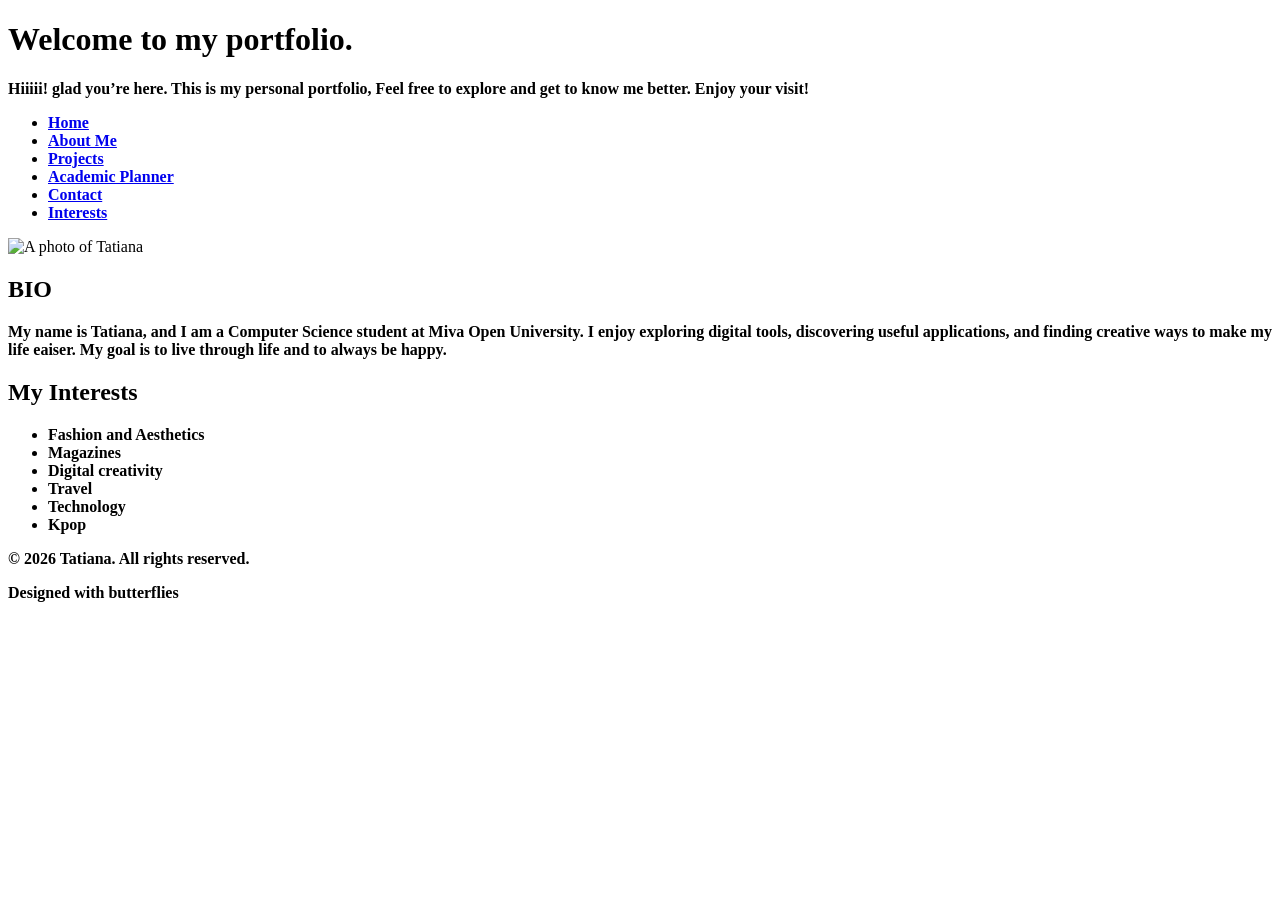
==== index.html @ a654afdd "Create index.html for personal portfolio This HTML file serves as Tatiana's personal portfolio, feat" ====
<!DOCTYPE html>
    <html>
        <head>
            <title>Tatiana's Portfolio</title>
            <link rel="stylesheet" href="styles.css">
        </head>
        <body>
            <header>
                <h1>Welcome to my portfolio.</h1>
               <b> <p>
Hiiiii! glad you’re here. This is my personal portfolio,

Feel free to explore and get to know me better. Enjoy your visit!</p></b>
            </header>
            <nav>
              <b>
                <ul>
                    <li><a href="index.html">Home</a></li>
                    <li><a href="about.html">About Me</a></li>
                    <li><a href="projects.html">Projects</a></li>
                    <li><a href="planner.html">Academic Planner</a></li>
                    <li><a href="contact.html">Contact</a></li>
                    <li><a href="#interests">Interests</a></li>
                </ul>
                </b>
            </nav>
            <main>
                <section id="home">
                    

    <div class="profile-container">

        <div class="profile">
            <img src="https://uploads.onecompiler.io/4587gpsuq/4587gp5k2/VideoCapture_20260118-204622_Original.jpeg"
            alt="A photo of Tatiana">
        </div>

        <div class="biography">
            <h2>BIO</h2>

            <p><b>
                My name is Tatiana, and I am a Computer Science
                student at Miva Open University.

                I enjoy exploring digital tools, discovering useful
                applications, and finding creative ways to make my life eaiser.

                My goal is to live through life and to always be
                happy.
            </b></p>
        </div>
    </div>

</section>
                    </b>
                </section>
                <b>
                    <section id="interests">
                        <h2>My Interests</h2>
                        <ul>
                            <li>Fashion and Aesthetics</li>
                            <li>Magazines</li>
                            <li>Digital creativity</li>
                            <li>Travel</li>
                            <li>Technology</li>
                            <li>Kpop</li>
                        </ul>
                        </b>
                    </section>

            </main>
            <footer>
              <b>
              <p>&copy; 2026 Tatiana. All rights reserved.</p>
              <p>Designed with butterflies</p>
              </b>
            </footer>
        </body>
    </html>
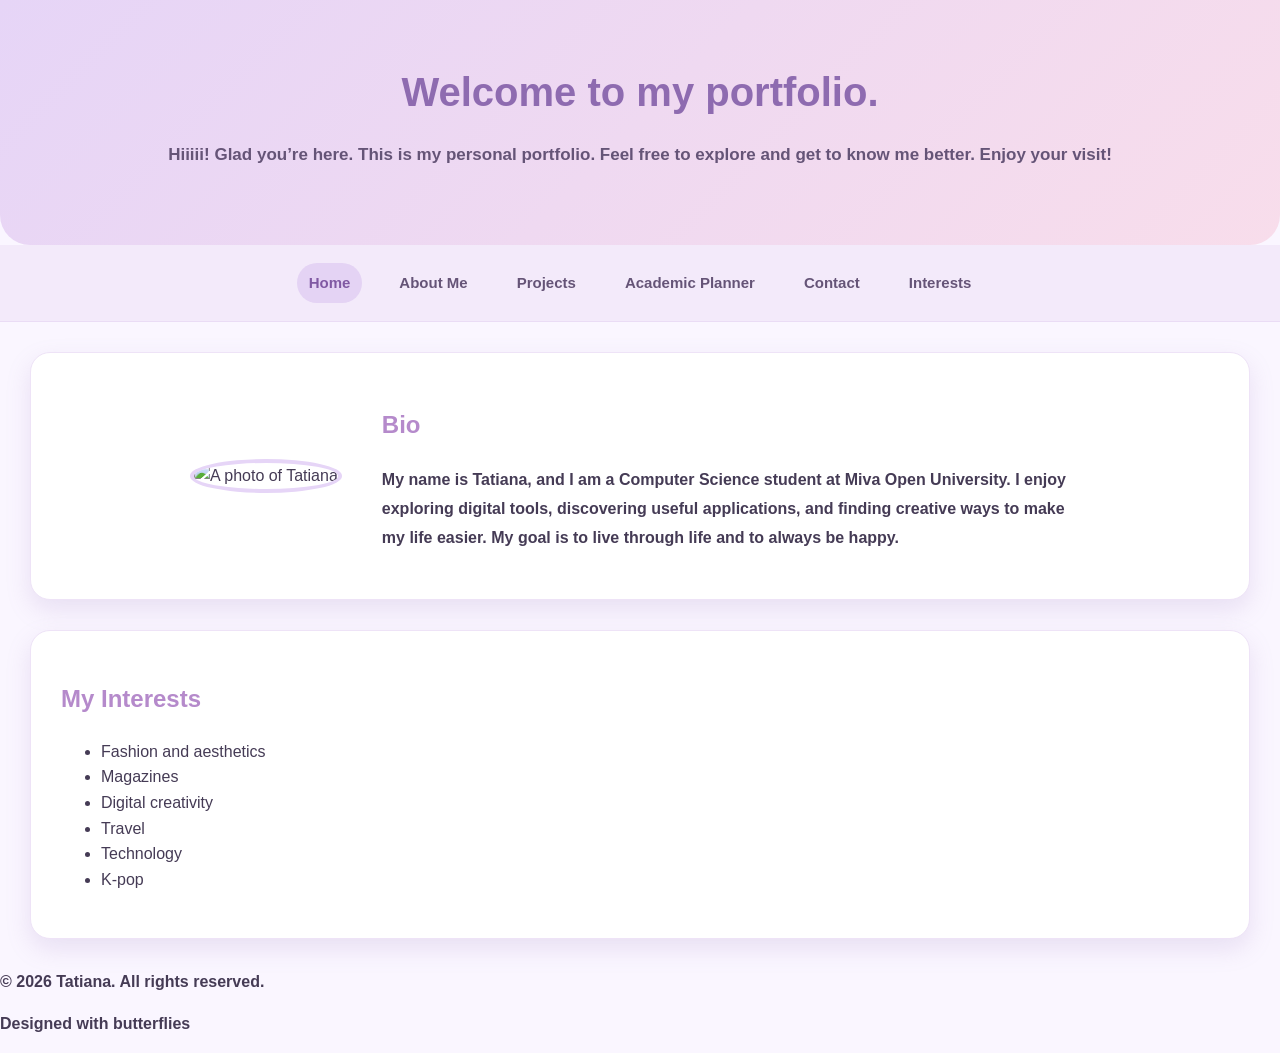
==== commit 73ce71e1: "Add initial HTML structure for portfolio" ====
--- a/index.html
+++ b/index.html
@@ -1,79 +1,53 @@
 <!DOCTYPE html>
-    <html>
-        <head>
-            <title>Tatiana's Portfolio</title>
-            <link rel="stylesheet" href="styles.css">
-        </head>
-        <body>
-            <header>
-                <h1>Welcome to my portfolio.</h1>
-               <b> <p>
-Hiiiii! glad you’re here. This is my personal portfolio,
-
-Feel free to explore and get to know me better. Enjoy your visit!</p></b>
-            </header>
-            <nav>
-              <b>
-                <ul>
-                    <li><a href="index.html">Home</a></li>
-                    <li><a href="about.html">About Me</a></li>
-                    <li><a href="projects.html">Projects</a></li>
-                    <li><a href="planner.html">Academic Planner</a></li>
-                    <li><a href="contact.html">Contact</a></li>
-                    <li><a href="#interests">Interests</a></li>
-                </ul>
-                </b>
-            </nav>
-            <main>
-                <section id="home">
-                    
-
-    <div class="profile-container">
-
-        <div class="profile">
-            <img src="https://uploads.onecompiler.io/4587gpsuq/4587gp5k2/VideoCapture_20260118-204622_Original.jpeg"
-            alt="A photo of Tatiana">
-        </div>
-
-        <div class="biography">
-            <h2>BIO</h2>
-
-            <p><b>
-                My name is Tatiana, and I am a Computer Science
-                student at Miva Open University.
-
-                I enjoy exploring digital tools, discovering useful
-                applications, and finding creative ways to make my life eaiser.
-
-                My goal is to live through life and to always be
-                happy.
-            </b></p>
-        </div>
-    </div>
-
-</section>
-                    </b>
-                </section>
-                <b>
-                    <section id="interests">
-                        <h2>My Interests</h2>
-                        <ul>
-                            <li>Fashion and Aesthetics</li>
-                            <li>Magazines</li>
-                            <li>Digital creativity</li>
-                            <li>Travel</li>
-                            <li>Technology</li>
-                            <li>Kpop</li>
-                        </ul>
-                        </b>
-                    </section>
-
-            </main>
-            <footer>
-              <b>
-              <p>&copy; 2026 Tatiana. All rights reserved.</p>
-              <p>Designed with butterflies</p>
-              </b>
-            </footer>
-        </body>
-    </html>
+<html lang="en">
+<head>
+    <meta charset="UTF-8">
+    <meta name="viewport" content="width=device-width, initial-scale=1.0">
+    <title>Tatiana's Portfolio</title>
+    <link rel="stylesheet" href="styles.css">
+</head>
+<body>
+    <header>
+        <h1>Welcome to my portfolio.</h1>
+        <p><strong>Hiiiii! Glad you’re here. This is my personal portfolio. Feel free to explore and get to know me better. Enjoy your visit!</strong></p>
+    </header>
+    <nav aria-label="Main navigation">
+        <ul>
+            <li><a href="index.html" aria-current="page">Home</a></li>
+            <li><a href="about.html">About Me</a></li>
+            <li><a href="projects.html">Projects</a></li>
+            <li><a href="planner.html">Academic Planner</a></li>
+            <li><a href="contact.html">Contact</a></li>
+            <li><a href="#interests">Interests</a></li>
+        </ul>
+    </nav>
+    <main>
+        <section id="home">
+            <div class="profile-container">
+                <div class="profile">
+                    <img src="https://uploads.onecompiler.io/4587gpsuq/4587gp5k2/VideoCapture_20260118-204622_Original.jpeg" alt="A photo of Tatiana">
+                </div>
+                <div class="biography">
+                    <h2>Bio</h2>
+                    <p><strong>My name is Tatiana, and I am a Computer Science student at Miva Open University. I enjoy exploring digital tools, discovering useful applications, and finding creative ways to make my life easier. My goal is to live through life and to always be happy.</strong></p>
+                </div>
+            </div>
+        </section>
+        <section id="interests">
+            <h2>My Interests</h2>
+            <ul>
+                <li>Fashion and aesthetics</li>
+                <li>Magazines</li>
+                <li>Digital creativity</li>
+                <li>Travel</li>
+                <li>Technology</li>
+                <li>K-pop</li>
+            </ul>
+        </section>
+    </main>
+    <footer>
+        <p><strong>&copy; 2026 Tatiana. All rights reserved.</strong></p>
+        <p><strong>Designed with butterflies</strong></p>
+    </footer>
+</body>
+</html>
--- a/styles.css
+++ b/styles.css
@@ -0,0 +1,250 @@
+* {
+    box-sizing: border-box;
+}
+
+body {
+    margin: 0;
+    padding: 0;
+    background-color: #faf6ff;
+    color: #453b55;
+    font-family: Arial, sans-serif;
+    line-height: 1.6;
+}
+
+header {
+    padding: 60px 20px;
+    text-align: center;
+    background: linear-gradient(135deg, #e6d5f7, #f8ddeb);
+    border-radius: 0 0 30px 30px;
+}
+
+header h1 {
+    margin: 0 0 15px;
+    color: #8e6bb0;
+    font-size: 40px;
+}
+
+header p {
+    color: #655477;
+    font-size: 17px;
+}
+
+h1 {
+    color: #9b7dbd;
+    text-align: center;
+}
+
+h2 {
+    color: #b58acb;
+}
+
+nav {
+    padding: 18px;
+    background-color: #f3eafa;
+    border-bottom: 1px solid #eadcf5;
+}
+
+nav ul {
+    display: flex;
+    flex-direction: row;
+    flex-wrap: wrap;
+    justify-content: center;
+    align-items: center;
+    gap: 15px 25px;
+    margin: 0;
+    padding: 0;
+    list-style: none;
+}
+
+nav a {
+    display: inline-block;
+    padding: 8px 12px;
+    border-radius: 20px;
+    color: #655477;
+    font-size: 15px;
+    font-weight: bold;
+    text-decoration: none;
+    transition: background-color 0.3s ease, color 0.3s ease;
+}
+
+nav a:hover,
+nav a[aria-current="page"] {
+    background-color: #e4d3f4;
+    color: #8059a3;
+}
+
+section {
+    margin: 30px;
+    padding: 30px;
+    background: #ffffff;
+    border: 1px solid #eee3f7;
+    border-radius: 20px;
+    box-shadow: 0 10px 25px rgba(155, 123, 189, 0.18);
+    transition: transform 0.3s ease, box-shadow 0.3s ease;
+}
+
+section:hover {
+    transform: translateY(-5px);
+    box-shadow: 0 12px 25px rgba(155, 123, 189, 0.24);
+}
+
+.profile-container {
+    display: flex;
+    align-items: center;
+    justify-content: center;
+    gap: 40px;
+    max-width: 900px;
+    margin: auto;
+}
+
+.profile img {
+    width: 180px;
+    height: 180px;
+    object-fit: cover;
+    object-position: center;
+    border: 4px solid #e6d5f7;
+    border-radius: 50%;
+}
+
+.biography {
+    flex: 1;
+    line-height: 1.8;
+}
+
+.project-image {
+    display: block;
+    width: 100%;
+    max-width: 450px;
+    height: 250px;
+    margin: 15px auto;
+    object-fit: cover;
+    border-radius: 15px;
+}
+
+#taskInput,
+#taskinput {
+    width: 60%;
+    padding: 12px;
+    border: 1px solid #d9c5eb;
+    border-radius: 10px;
+    font-size: 15px;
+}
+
+button {
+    margin: 5px;
+    padding: 12px 18px;
+    background-color: #b58acb;
+    color: white;
+    border: none;
+    border-radius: 10px;
+    cursor: pointer;
+    transition: background-color 0.3s ease;
+}
+
+button:hover {
+    background-color: #8e6bb0;
+}
+
+#taskList li,
+#tasklist li {
+    display: flex;
+    align-items: center;
+    gap: 12px;
+    margin: 12px 0;
+    padding: 15px;
+    background-color: #f8f1fc;
+    border-radius: 12px;
+    list-style: none;
+}
+
+#contactForm {
+    display: flex;
+    flex-direction: column;
+    gap: 12px;
+}
+
+#contactForm input,
+#contactForm textarea {
+    padding: 12px;
+    border: 1px solid #d9c5eb;
+    border-radius: 10px;
+    font-family: Arial, sans-serif;
+    font-size: 15px;
+}
+
+#contactForm textarea {
+    min-height: 120px;
+    resize: vertical;
+}
+
+#contactForm label {
+    color: #655477;
+    font-weight: bold;
+}
+
+#formMessage {
+    color: #8e6bb0;
+    font-weight: bold;
+}
+
+table {
+    width: 100%;
+    margin-top: 20px;
+    background-color: #ffffff;
+    border-collapse: collapse;
+}
+
+th {
+    padding: 15px;
+    background-color: #e6d5f7;
+    color: #655477;
+    text-align: left;
+}
+
+td {
+    padding: 15px;
+    border-bottom: 1px solid #eee3f7;
+}
+
+tr:hover {
+    background-color: #faf6ff;
+}
+
+@media screen and (max-width: 768px) {
+    header {
+        padding: 40px 15px;
+    }
+
+    header h1 {
+        font-size: 30px;
+    }
+
+    nav ul {
+        flex-direction: column;
+        gap: 12px;
+    }
+
+    section {
+        margin: 15px;
+        padding: 20px;
+    }
+
+    #taskInput,
+    #taskinput {
+        width: 100%;
+    }
+
+    #contactForm input,
+    #contactForm textarea {
+        width: 100%;
+    }
+
+    .profile-container {
+        flex-direction: column;
+        text-align: center;
+    }
+
+    .biography {
+        width: 100%;
+    }
+}
